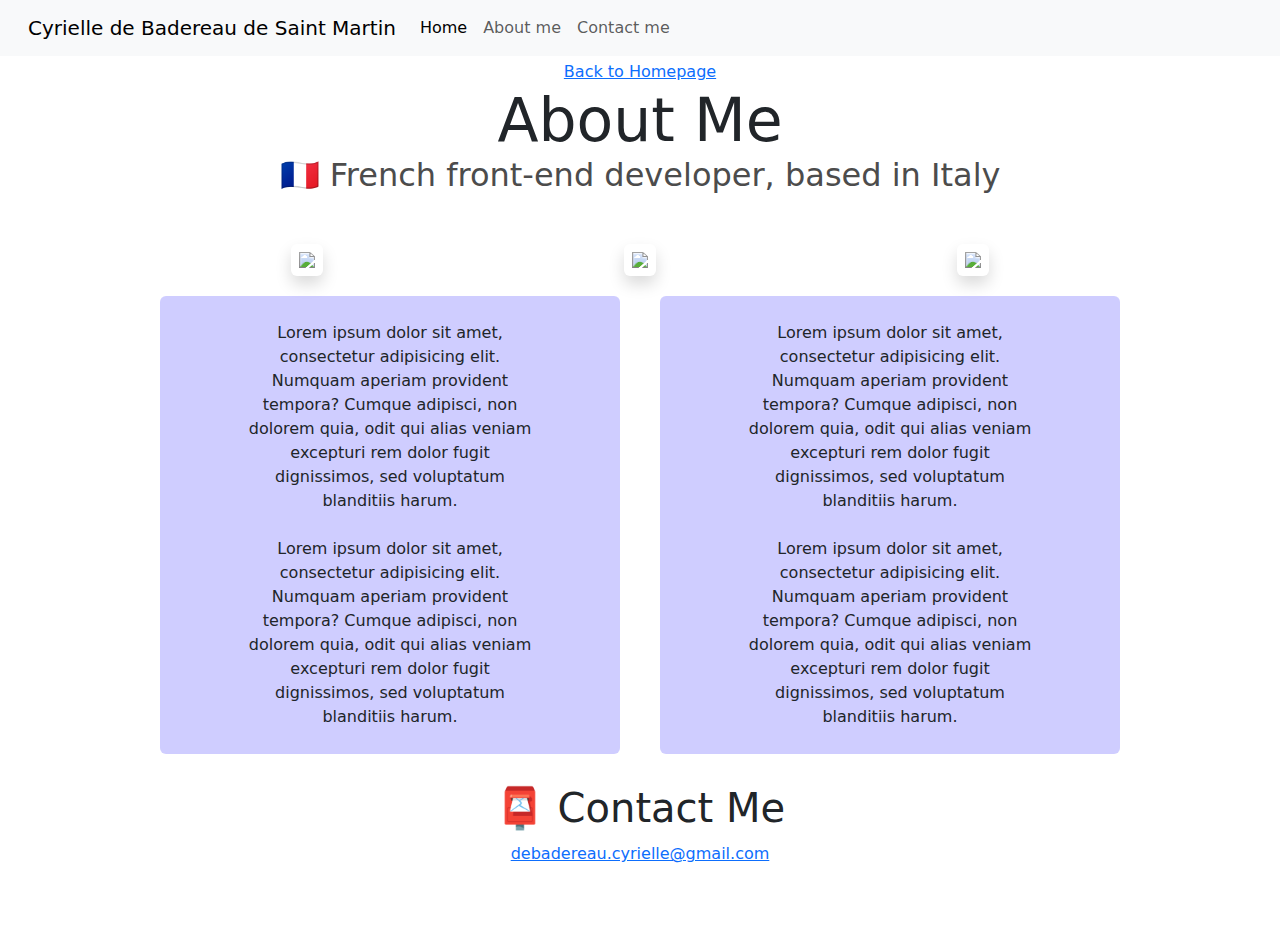
==== about-me.html @ 40410dab "Initial commit" ====
<!DOCTYPE html>
<html lang="en">
  <head>
    <meta charset="UTF-8" />
    <meta http-equiv="X-UA-Compatible" content="IE=edge" />
    <meta name="viewport" content="width=device-width, initial-scale=1.0" />
    <link
      href="https://cdn.jsdelivr.net/npm/bootstrap@5.3.3/dist/css/bootstrap.min.css"
      rel="stylesheet"
      integrity="sha384-QWTKZyjpPEjISv5WaRU9OFeRpok6YctnYmDr5pNlyT2bRjXh0JMhjY6hW+ALEwIH"
      crossorigin="anonymous"
    />
    <script
      src="https://cdn.jsdelivr.net/npm/bootstrap@5.3.3/dist/js/bootstrap.bundle.min.js"
      integrity="sha384-YvpcrYf0tY3lHB60NNkmXc5s9fDVZLESaAA55NDzOxhy9GkcIdslK1eN7N6jIeHz"
      crossorigin="anonymous"
    ></script>
    <link rel="stylesheet" href="style/style.css" />
    <title>About Me</title>
  </head>
  <body>
    <nav class="navbar navbar-expand-lg bg-body-tertiary fixed-top ps-3">
      <div class="container-fluid">
        <a class="navbar-brand" href="index.html"
          >Cyrielle de Badereau de Saint Martin</a
        >
        <button
          class="navbar-toggler"
          type="button"
          data-bs-toggle="collapse"
          data-bs-target="#navbarNavDropdown"
          aria-controls="navbarNavDropdown"
          aria-expanded="false"
          aria-label="Toggle navigation"
        >
          <span class="navbar-toggler-icon"></span>
        </button>
        <div class="collapse navbar-collapse" id="navbarNavDropdown">
          <ul class="navbar-nav">
            <li class="nav-item">
              <a class="nav-link active" aria-current="page" href="index.html"
                >Home</a
              >
            </li>
            <li class="nav-item">
              <a class="nav-link" href="about-me.html">About me</a>
            </li>
            <li class="nav-item">
              <a class="nav-link" href="about-me.html#contact-me">Contact me</a>
            </li>
          </ul>
        </div>
      </div>
    </nav>
    <div class="container">
      <a href="index.html" class="homepage-link">Back to Homepage</a>
      <h1>About Me</h1>
      <h2>🇫🇷 French front-end developer, based in Italy</h2>
      <div class="container">
        <div class="row">
          <div class="col-md-4">
            <img
              src="https://uploads.codesandbox.io/uploads/user/536b9ee2-9d41-444a-a85a-62ae77e381ac/l3jP-yoga.png"
              class="p-2 shadow rounded img-fluid"
            />
          </div>
          <div class="col-md-4">
            <img
              src="https://uploads.codesandbox.io/uploads/user/536b9ee2-9d41-444a-a85a-62ae77e381ac/jxM9-weather.png"
              class="p-2 shadow rounded img-fluid"
            />
          </div>
          <div class="col-md-4">
            <img
              src="https://uploads.codesandbox.io/uploads/user/536b9ee2-9d41-444a-a85a-62ae77e381ac/WgM8-yogurt.png"
              class="p-2 shadow rounded img-fluid"
            />
          </div>
        </div>
      </div>
      <div class="about-info">
        <p class="rounded">
          Lorem ipsum dolor sit amet, consectetur adipisicing elit. Numquam
          aperiam provident tempora? Cumque adipisci, non dolorem quia, odit qui
          alias veniam excepturi rem dolor fugit dignissimos, sed voluptatum
          blanditiis harum.
          <br />
          <br />
          Lorem ipsum dolor sit amet, consectetur adipisicing elit. Numquam
          aperiam provident tempora? Cumque adipisci, non dolorem quia, odit qui
          alias veniam excepturi rem dolor fugit dignissimos, sed voluptatum
          blanditiis harum.
        </p>
        <p class="rounded">
          Lorem ipsum dolor sit amet, consectetur adipisicing elit. Numquam
          aperiam provident tempora? Cumque adipisci, non dolorem quia, odit qui
          alias veniam excepturi rem dolor fugit dignissimos, sed voluptatum
          blanditiis harum.
          <br />
          <br />
          Lorem ipsum dolor sit amet, consectetur adipisicing elit. Numquam
          aperiam provident tempora? Cumque adipisci, non dolorem quia, odit qui
          alias veniam excepturi rem dolor fugit dignissimos, sed voluptatum
          blanditiis harum.
        </p>
      </div>

      <div id="contact-me">
        <h3>📮 Contact Me</h3>
        <a href="mailto:debadereau.cyrielle@gmail.com"
          >debadereau.cyrielle@gmail.com</a
        >
      </div>
    </div>
  </body>
</html>
---- style/style.css ----
:root {
  --primary-color: #6b62ff;
  --secondary-color: #4c4c4c;
}

body {
  margin: 60px auto;
  max-width: 80%;
  text-align: center;
}

.introduction {
  font-size: 50px;
}

h1 {
  font-size: 60px;
  margin: 0;
}

h2 {
  color: var(--secondary-color);
  margin-bottom: 50px;
}

.contact-button {
  background-color: var(--primary-color);
  color: #fff;
  padding: 15px 20px;
  border-radius: 5px;
  border: 1px solid var(--primary-color);
  text-decoration: none;
  margin-right: 20px;
  box-shadow: 5px 5px 10px rgba(60, 60, 60, 0.5);
}

.about-button {
  background-color: #fff;
  color: var(--primary-color);
  padding: 15px 20px;
  border-radius: 5px;
  border: 1px solid var(--primary-color);
  text-decoration: none;
  margin-left: 20px;
}

.about-info {
  display: flex;
  justify-content: space-around;
}

p {
  background-color: #6a62ff52;
  padding: 25px 80px;
  margin: 20px;
}

h3 {
  font-size: 40px;
  margin: 10px;
}

@media (max-width: 576px) {
  h5 {
    text-align: right;
    color: blue;
  }
}
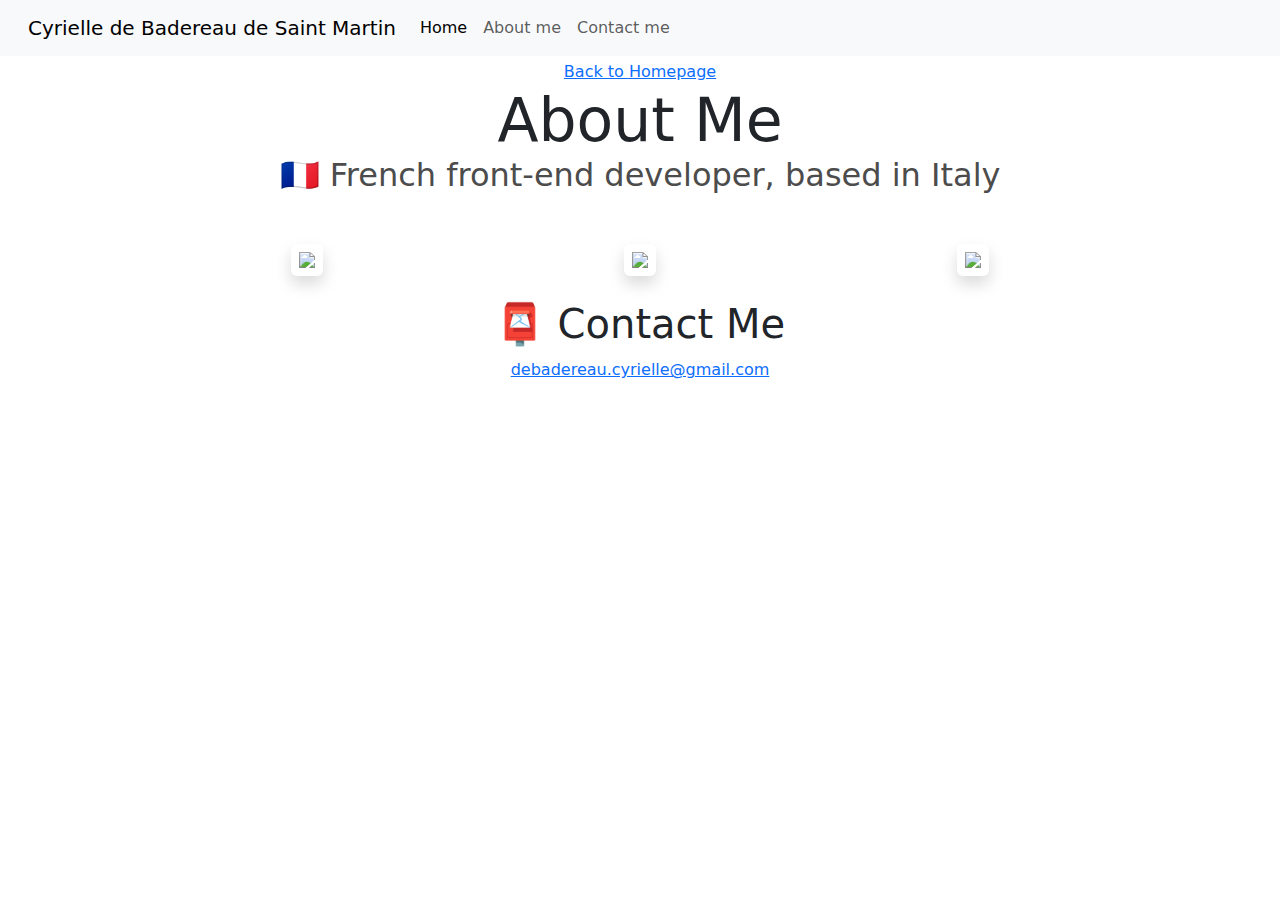
==== commit 005853c2: "Made the about.html page responsive" ====
--- a/about-me.html
+++ b/about-me.html
@@ -15,13 +15,13 @@
       integrity="sha384-YvpcrYf0tY3lHB60NNkmXc5s9fDVZLESaAA55NDzOxhy9GkcIdslK1eN7N6jIeHz"
       crossorigin="anonymous"
     ></script>
-    <link rel="stylesheet" href="style/style.css" />
+    <link rel="stylesheet" href="/style/style.css" />
     <title>About Me</title>
   </head>
   <body>
     <nav class="navbar navbar-expand-lg bg-body-tertiary fixed-top ps-3">
       <div class="container-fluid">
-        <a class="navbar-brand" href="index.html"
+        <a class="navbar-brand" href="/"
           >Cyrielle de Badereau de Saint Martin</a
         >
         <button
@@ -38,22 +38,22 @@
         <div class="collapse navbar-collapse" id="navbarNavDropdown">
           <ul class="navbar-nav">
             <li class="nav-item">
-              <a class="nav-link active" aria-current="page" href="index.html"
-                >Home</a
-              >
+              <a class="nav-link active" aria-current="page" href="/">Home</a>
             </li>
             <li class="nav-item">
-              <a class="nav-link" href="about-me.html">About me</a>
+              <a class="nav-link" href="/about-me.html">About me</a>
             </li>
             <li class="nav-item">
-              <a class="nav-link" href="about-me.html#contact-me">Contact me</a>
+              <a class="nav-link" href="/about-me.html#contact-me"
+                >Contact me</a
+              >
             </li>
           </ul>
         </div>
       </div>
     </nav>
     <div class="container">
-      <a href="index.html" class="homepage-link">Back to Homepage</a>
+      <a href="/" class="homepage-link">Back to Homepage</a>
       <h1>About Me</h1>
       <h2>🇫🇷 French front-end developer, based in Italy</h2>
       <div class="container">
@@ -78,35 +78,9 @@
           </div>
         </div>
       </div>
-      <div class="about-info">
-        <p class="rounded">
-          Lorem ipsum dolor sit amet, consectetur adipisicing elit. Numquam
-          aperiam provident tempora? Cumque adipisci, non dolorem quia, odit qui
-          alias veniam excepturi rem dolor fugit dignissimos, sed voluptatum
-          blanditiis harum.
-          <br />
-          <br />
-          Lorem ipsum dolor sit amet, consectetur adipisicing elit. Numquam
-          aperiam provident tempora? Cumque adipisci, non dolorem quia, odit qui
-          alias veniam excepturi rem dolor fugit dignissimos, sed voluptatum
-          blanditiis harum.
-        </p>
-        <p class="rounded">
-          Lorem ipsum dolor sit amet, consectetur adipisicing elit. Numquam
-          aperiam provident tempora? Cumque adipisci, non dolorem quia, odit qui
-          alias veniam excepturi rem dolor fugit dignissimos, sed voluptatum
-          blanditiis harum.
-          <br />
-          <br />
-          Lorem ipsum dolor sit amet, consectetur adipisicing elit. Numquam
-          aperiam provident tempora? Cumque adipisci, non dolorem quia, odit qui
-          alias veniam excepturi rem dolor fugit dignissimos, sed voluptatum
-          blanditiis harum.
-        </p>
-      </div>
 
       <div id="contact-me">
-        <h3>📮 Contact Me</h3>
+        <h3 class="mt-4">📮 Contact Me</h3>
         <a href="mailto:debadereau.cyrielle@gmail.com"
           >debadereau.cyrielle@gmail.com</a
         >
--- a/style/style.css
+++ b/style/style.css
@@ -61,8 +61,48 @@
 }
 
 @media (max-width: 576px) {
-  h5 {
-    text-align: right;
-    color: blue;
+  body {
+    margin-top: 80px;
+  }
+  .introduction {
+    font-size: 18px;
+  }
+  h1 {
+    font-size: 24px;
+  }
+
+  h2 {
+    font-size: 15px;
+  }
+
+  h3 {
+    font-size: 20px;
+  }
+
+  .navigation-buttons {
+    margin-bottom: 50px;
+  }
+
+  .projects h3,
+  .project-info {
+    text-align: center;
+  }
+
+  .project-info {
+    padding: 0;
+  }
+
+  .projects img {
+    display: none;
+  }
+
+  .projects .contact-button {
+    display: block;
+    margin: 0 auto;
+    text-align: center;
+  }
+
+  .weather-app {
+    padding: none;
   }
 }
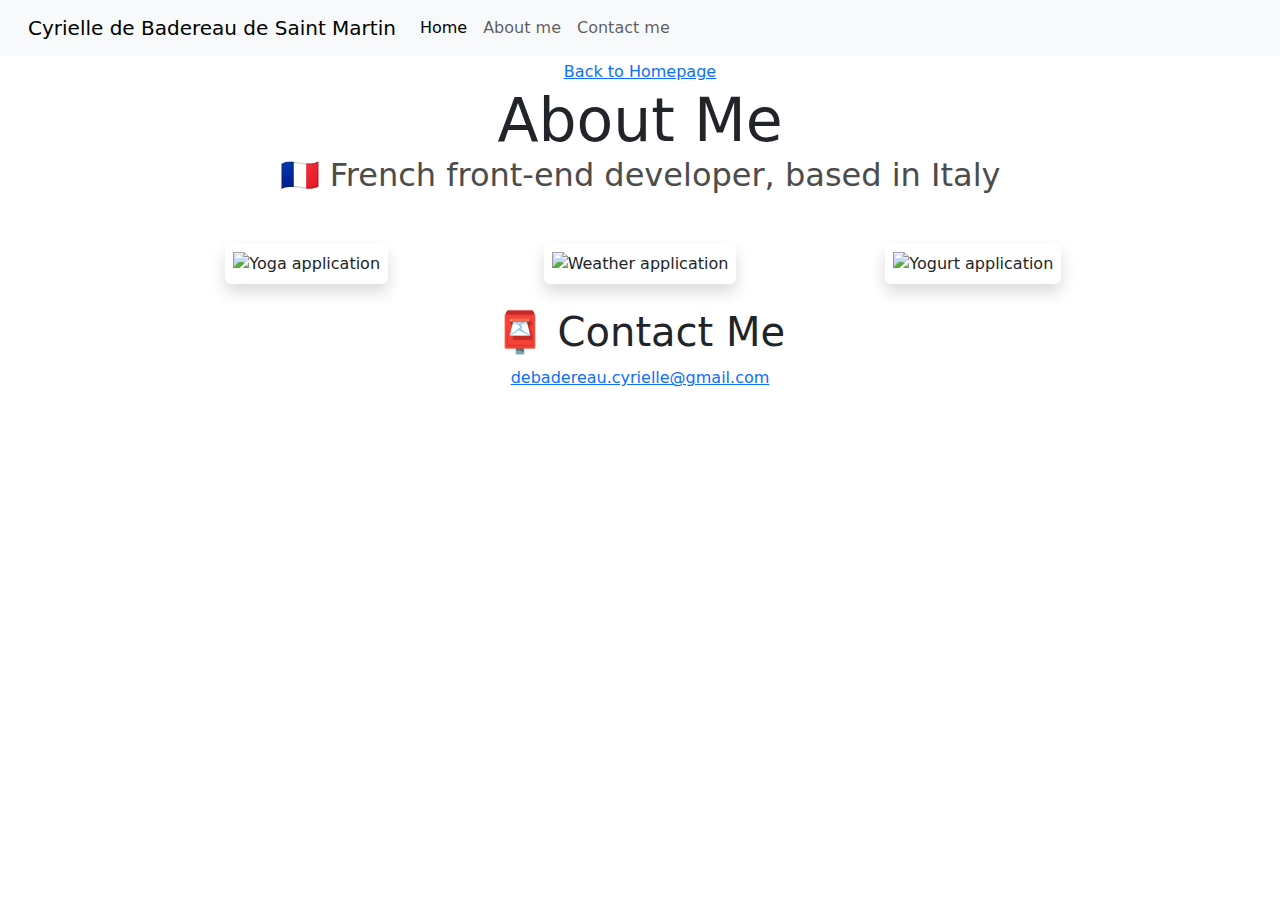
==== commit 366628b5: "Made the index.html and about.html SEO friendly" ====
--- a/about-me.html
+++ b/about-me.html
@@ -16,7 +16,11 @@
       crossorigin="anonymous"
     ></script>
     <link rel="stylesheet" href="/style/style.css" />
-    <title>About Me</title>
+    <title>About Me | Front-end developer</title>
+    <meta
+      name="description"
+      content="Discover more about me and contact me for further information."
+    />
   </head>
   <body>
     <nav class="navbar navbar-expand-lg bg-body-tertiary fixed-top ps-3">
@@ -53,7 +57,9 @@
       </div>
     </nav>
     <div class="container">
-      <a href="/" class="homepage-link">Back to Homepage</a>
+      <a href="/" class="homepage-link" title="Go to the homepage"
+        >Back to Homepage</a
+      >
       <h1>About Me</h1>
       <h2>🇫🇷 French front-end developer, based in Italy</h2>
       <div class="container">
@@ -62,18 +68,21 @@
             <img
               src="https://uploads.codesandbox.io/uploads/user/536b9ee2-9d41-444a-a85a-62ae77e381ac/l3jP-yoga.png"
               class="p-2 shadow rounded img-fluid"
+              alt="Yoga application"
             />
           </div>
           <div class="col-md-4">
             <img
               src="https://uploads.codesandbox.io/uploads/user/536b9ee2-9d41-444a-a85a-62ae77e381ac/jxM9-weather.png"
               class="p-2 shadow rounded img-fluid"
+              alt="Weather application"
             />
           </div>
           <div class="col-md-4">
             <img
               src="https://uploads.codesandbox.io/uploads/user/536b9ee2-9d41-444a-a85a-62ae77e381ac/WgM8-yogurt.png"
               class="p-2 shadow rounded img-fluid"
+              alt="Yogurt application"
             />
           </div>
         </div>
@@ -81,7 +90,9 @@
 
       <div id="contact-me">
         <h3 class="mt-4">📮 Contact Me</h3>
-        <a href="mailto:debadereau.cyrielle@gmail.com"
+        <a
+          href="mailto:debadereau.cyrielle@gmail.com"
+          title="My email address if you need"
           >debadereau.cyrielle@gmail.com</a
         >
       </div>
